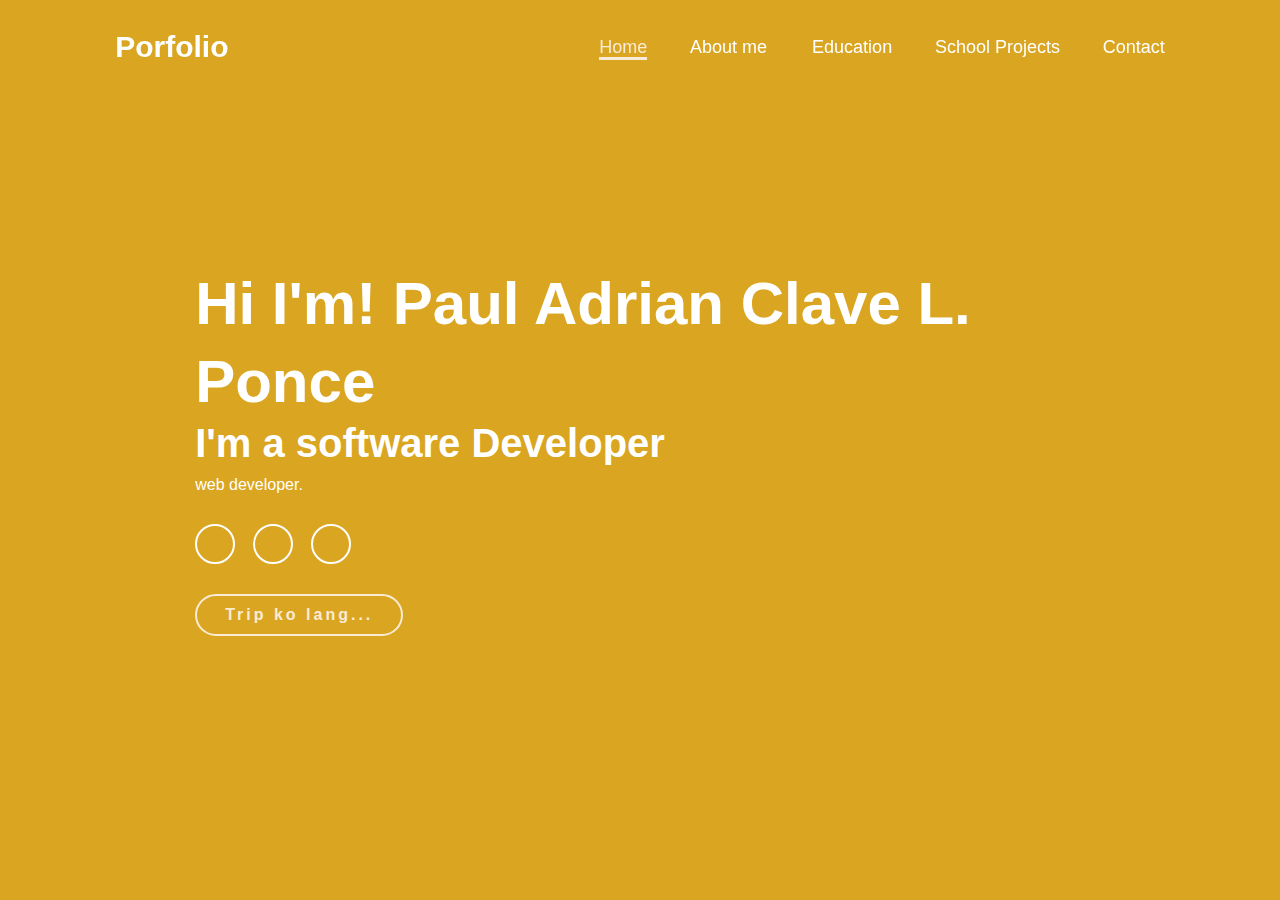
==== index.html @ f71eae0b "Update index.html" ====
<!DOCTYPE html>
<html lang="en">
<head>
    <meta charset="UTF-8">
    <meta name="viewport" content="width=device-width, initial-scale=1.0">
    <link rel="stylesheet" href="style.css">
  
    <!--- fonts and icons --->
    <link rel="stylesheet" href="https://cdnjs.cloudflare.com/ajax/libs/font-awesome/6.6.0/css/all.min.css" integrity="sha512-Kc323vGBEqzTmouAECnVceyQqyqdsSiqLQISBL29aUW4U/M7pSPA/gEUZQqv1cwx4OnYxTxve5UMg5GT6L4JJg==" crossorigin="anonymous" referrerpolicy="no-referrer" />
    <title>Porfolio</title>
</head>
<body>
    <header>
        <a href="#" class="logo"> Porfolio</a>
        
        <nav>
           
            <a href="#" class="active"> Home</a>
            <a href="index2.html" >About me </a>
            <a href="index3.html" >Education</a>
            <a href="index4.html" >School Projects</a>
            <a href="index5.html" >Contact</a>
        </nav>
    </header>
    <section class="home">
        <div class="home-img">
            <img src="Ponce.jpg" alt="">
        </div>
        <div class="home-content">
            <h1>Hi I'm! <span>Paul Adrian Clave L. Ponce</span></h1>
            <h3 class="typing-text">I'm a <span></span></h3>
            <p>web developer.</p>
        <div class="social-icons">
         <a href=""><i class="fa-brands fa-facebook"></i></a>
          <a href=""><i class="fa-brands fa-github"></i></a>
              <a href=""><i class="fa-brands fa-instagram"></i></a>
         </div>
            <a href="#" class="btn">Trip ko lang...</a>
        </div>
    </section>
</body>
</html>
---- style.css ----
*{
    margin: 0;
    padding: 0;
    box-sizing: border-box;
    text-decoration: none;
    border: none;
    outline: none;
    font-family: 'Poppins', sans-serif;
}

html{
    font-size: 62.5%;
}

body{
    width: 100%;
    height: 100vh;
    overflow-x: hidden;
    background-color: black;
    color: white;
}

header{
    margin-top: 20px;
    position: fixed;
    top: 0;
    left: 0;
    width: 100%;
    padding: 1rem 9%;
    background-color: transparent;
    filter: drop-shadow(10px);
    display: flex;
    justify-content: space-between;
    align-items: center;
    z-index: 100;
}

.logo{
    font-size: 3rem;
    color: white;
    font-weight: 800;
    cursor: pointer;
    transition: 0.5s ease;
}




.logo:hover{
    transform: scale(1.1);
}

nav a{
    font-size: 1.8rem;
    color: white;
    margin-left: 4rem;
    font-weight: 500;
    transition: 0.3s ease;
    border-bottom: 3px solid transparent;
}

nav a:hover,
nav a.active{
    color: antiquewhite;
    border-bottom: 3px solid antiquewhite;
}

@media(max-width:995px){
    nav{
        position: absolute;
        display: none;
        top: 0;
        right: 0;
        width: 40%;
        border-left: 3px solid skyblue;
        border-bottom: 3px solid skyblue;
        border-bottom-left-radius: 2rem;
        padding: 1rem solid;
        background-color: #161616;
        border-top: 0.1rem solid rgba(0,0,0,0.1);
    }

    nav.active{
        display: block;
    }

    nav a{
        display: block;
        font-size: 2rem;
        margin: 3rem 0;
    }

    nav a:hover,
    nav a.active{
        padding: 1rem;
        border-radius: 0.5rem;
        border-bottom: 0.5rem solid white;
    }
}




section{
    min-height: 100vh;
    padding: 5rem 9% 5rem;
}

.home{
    display: flex;
    justify-content: center;
    align-items: center;
    gap: 8rem;
    background-color: goldenrod;
}

.home .home-content h1{
    font-size: 6rem;
    font-weight: 700;
    line-height: 1.3;
}

span{
    color: white;
    
}

.home-content h3{
    font-size: 4rem;
    margin-bottom: 1rem;
    font-weight: 700;
}

.home-content p{
    font-size: 1.6rem;
}

.home-img{
    border-radius: 50%;
}

.home-img img{
    position: relative;
    width: 32vw;
    border-radius: 50%;
    box-shadow: 0 0 25px solid white;
    cursor: pointer;
    transition: 0.2s linear;
}

.home-img img:hover{
    font-size: 1.8rem;
    font-weight: 500;
}

.social-icons a{
    display: inline-flex;
    justify-content: center;
    align-items: center;
    width: 4rem;
    height: 4rem;
    background-color: transparent;
    border: 0.2rem solid white;
    font-size: 2rem;
    border-radius: 50%;
    margin: 3rem 1.5rem 3rem 0;
    transition: 0.3s ease;
    color: white;
}

.social-icons a:hover{
    color: black;
    transform: scale(1.3) translateY(-5px);
    background-color: white;
    box-shadow: 0  0 25px white;
}

.btn{
    display: inline-block;
    padding: 1rem 2.8rem;
    background-color: goldenrod;
    border-radius: 4rem;
    font-size: 1.6rem;
    color: antiquewhite;
    letter-spacing: 0.3rem;
    font-weight: 600;
    border: 2px solid antiquewhite;
    transition: 0.3s ease;
    cursor: pointer;
}

.btn:hover{
    transform: scale3d(1.03);
    background-color:white;
    color: black;
    box-shadow: 0 0 25px white;
}

.typing-text{
    font-size: 34px;
    font-weight: 600;
    min-width: 280px;
}

.typing-text span{
    position: relative;
}

.typing-text span::before{
    content: "software Developer";
    color: white;
    animation: words 20s infinite;
}

.typing-text span::after{
    content: "";
    background-color: goldenrod;
    position: absolute;
    width: calc(100% + 8px);
    height: 100%;
    border-left: 3px solid goldenrod;
    right: -8;
    animation: cursor 0.6s infinite;
}

@keyframes cursor{
    to{
        border-left: 3px solid white;
    }
}

@keyframes words{
    0%, 20%{
        content: "Web Developer";
    }
    21%, 40%{
        content: "Developer";
    }
    41%, 60%{
        content: "Programer";
    
    }
}

@media (max-width: 1000px){
    .home{
        gap: 4rem;
    }
}

@media(max-width:995px){
    .home{
        flex-direction: column;
        margin: 5rem 4rem;
    }

    .home .home-content h3{
        font-size: 2.5rem;
    }

    .home-content h1{
        font-size: 5rem;
    }

    .home-img img{
        width: 70vw;
        margin-top: 4rem;
    }
}
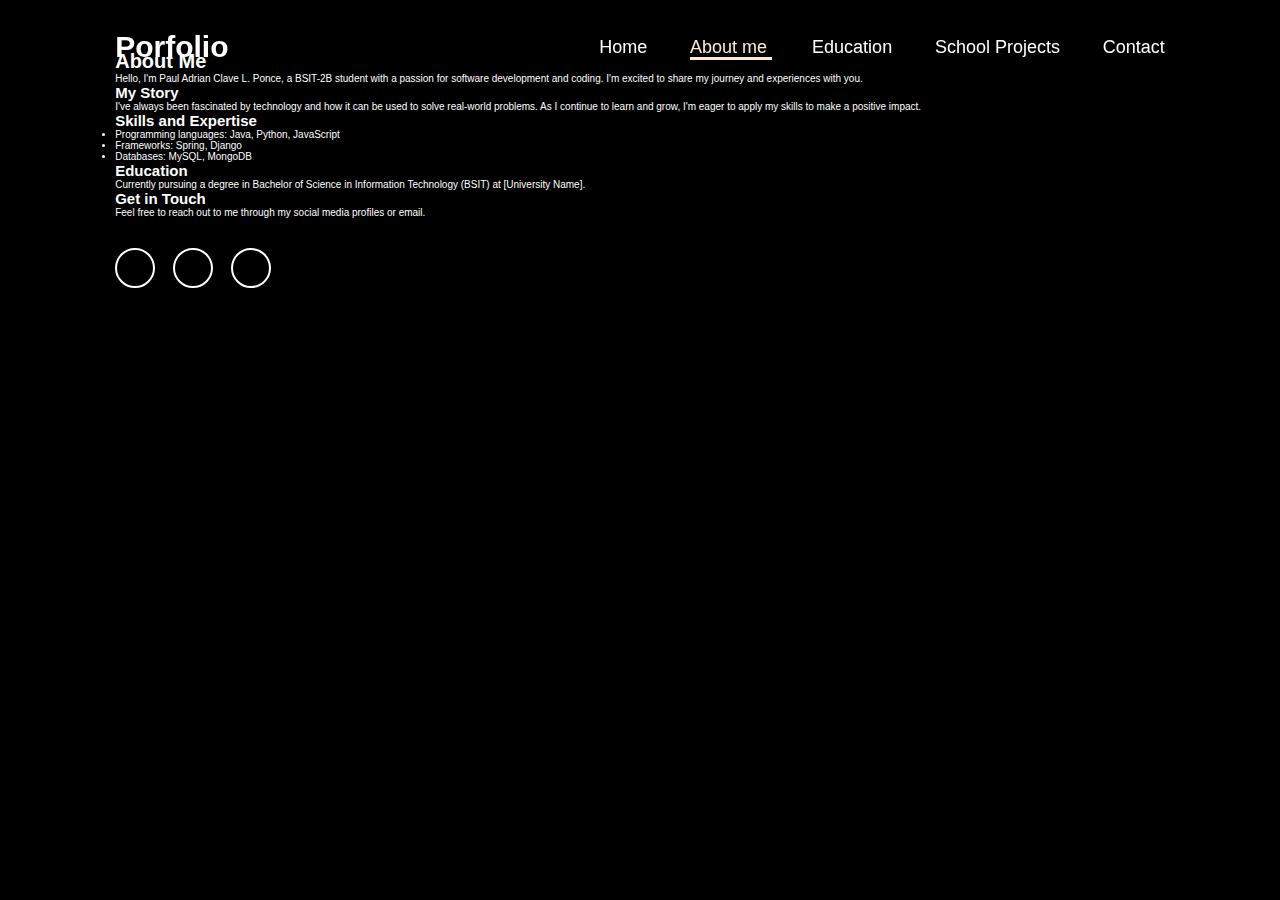
==== commit 8b9a14ed: "Update index.html" ====
--- a/index.html
+++ b/index.html
@@ -7,7 +7,7 @@
   
     <!--- fonts and icons --->
     <link rel="stylesheet" href="https://cdnjs.cloudflare.com/ajax/libs/font-awesome/6.6.0/css/all.min.css" integrity="sha512-Kc323vGBEqzTmouAECnVceyQqyqdsSiqLQISBL29aUW4U/M7pSPA/gEUZQqv1cwx4OnYxTxve5UMg5GT6L4JJg==" crossorigin="anonymous" referrerpolicy="no-referrer" />
-    <title>Porfolio</title>
+    <title>About Me</title>
 </head>
 <body>
     <header>
@@ -15,27 +15,34 @@
         
         <nav>
            
-            <a href="#" class="active"> Home</a>
-            <a href="index2.html" >About me </a>
+            <a href="index.html"> Home</a>
+            <a href="#" class="active">About me </a>
             <a href="index3.html" >Education</a>
             <a href="index4.html" >School Projects</a>
             <a href="index5.html" >Contact</a>
         </nav>
     </header>
-    <section class="home">
-        <div class="home-img">
-            <img src="Ponce.jpg" alt="">
-        </div>
-        <div class="home-content">
-            <h1>Hi I'm! <span>Paul Adrian Clave L. Ponce</span></h1>
-            <h3 class="typing-text">I'm a <span></span></h3>
-            <p>web developer.</p>
-        <div class="social-icons">
-         <a href=""><i class="fa-brands fa-facebook"></i></a>
-          <a href=""><i class="fa-brands fa-github"></i></a>
-              <a href=""><i class="fa-brands fa-instagram"></i></a>
-         </div>
-            <a href="#" class="btn">Trip ko lang...</a>
+    <section class="about">
+        <div class="about-content">
+            <h1>About Me</h1>
+            <p>Hello, I'm Paul Adrian Clave L. Ponce, a BSIT-2B student with a passion for software development and coding. I'm excited to share my journey and experiences with you.</p>
+            <h2>My Story</h2>
+            <p>I've always been fascinated by technology and how it can be used to solve real-world problems. As I continue to learn and grow, I'm eager to apply my skills to make a positive impact.</p>
+            <h2>Skills and Expertise</h2>
+            <ul>
+                <li>Programming languages: Java, Python, JavaScript</li>
+                <li>Frameworks: Spring, Django</li>
+                <li>Databases: MySQL, MongoDB</li>
+            </ul>
+            <h2>Education</h2>
+            <p>Currently pursuing a degree in Bachelor of Science in Information Technology (BSIT) at [University Name].</p>
+            <h2>Get in Touch</h2>
+            <p>Feel free to reach out to me through my social media profiles or email.</p>
+            <div class="social-icons">
+                <a href="https://www.facebook.com/pauladrian.ponce.7?mibextid=LQQJ4d" target="_blank"><i class="fa-brands fa-facebook"></i></a>
+                <a href="https://github.com/dassty" target="_blank"><i class="fa-brands fa-github"></i></a>
+                <a href="https://www.instagram.com/dasstyy_0?igsh=MW1hc3Nxemk1bzk0aw%3D%3D&utm_source=qr" target="_blank"><i class="fa-brands fa-instagram"></i></a>
+            </div>
         </div>
     </section>
 </body>
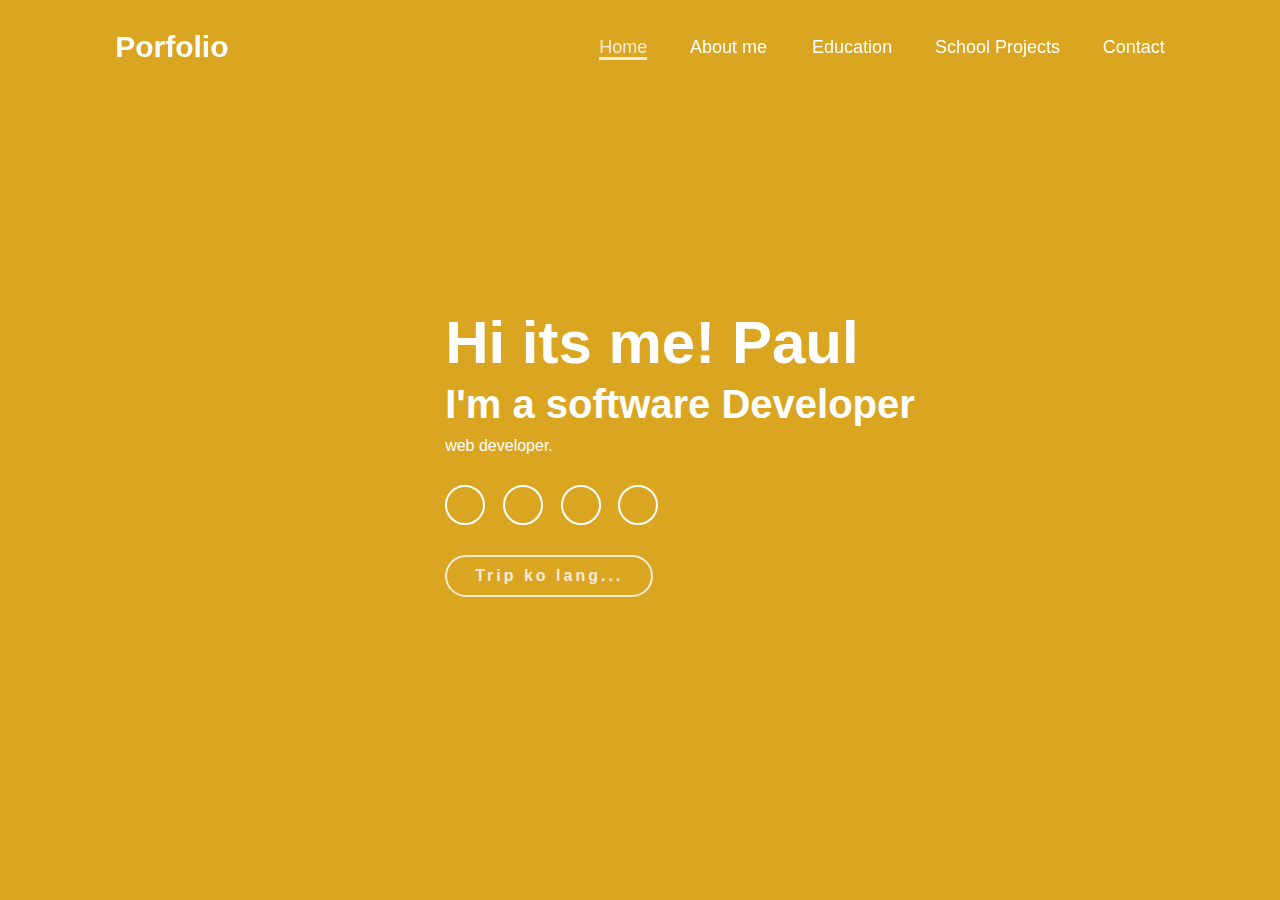
==== commit 3aa800c7: "Update index.html" ====
--- a/index.html
+++ b/index.html
@@ -7,7 +7,7 @@
   
     <!--- fonts and icons --->
     <link rel="stylesheet" href="https://cdnjs.cloudflare.com/ajax/libs/font-awesome/6.6.0/css/all.min.css" integrity="sha512-Kc323vGBEqzTmouAECnVceyQqyqdsSiqLQISBL29aUW4U/M7pSPA/gEUZQqv1cwx4OnYxTxve5UMg5GT6L4JJg==" crossorigin="anonymous" referrerpolicy="no-referrer" />
-    <title>About Me</title>
+    <title>Porfolio</title>
 </head>
 <body>
     <header>
@@ -15,34 +15,28 @@
         
         <nav>
            
-            <a href="index.html"> Home</a>
-            <a href="#" class="active">About me </a>
+            <a href="#" class="active"> Home</a>
+            <a href="index2.html" >About me </a>
             <a href="index3.html" >Education</a>
             <a href="index4.html" >School Projects</a>
             <a href="index5.html" >Contact</a>
         </nav>
     </header>
-    <section class="about">
-        <div class="about-content">
-            <h1>About Me</h1>
-            <p>Hello, I'm Paul Adrian Clave L. Ponce, a BSIT-2B student with a passion for software development and coding. I'm excited to share my journey and experiences with you.</p>
-            <h2>My Story</h2>
-            <p>I've always been fascinated by technology and how it can be used to solve real-world problems. As I continue to learn and grow, I'm eager to apply my skills to make a positive impact.</p>
-            <h2>Skills and Expertise</h2>
-            <ul>
-                <li>Programming languages: Java, Python, JavaScript</li>
-                <li>Frameworks: Spring, Django</li>
-                <li>Databases: MySQL, MongoDB</li>
-            </ul>
-            <h2>Education</h2>
-            <p>Currently pursuing a degree in Bachelor of Science in Information Technology (BSIT) at [University Name].</p>
-            <h2>Get in Touch</h2>
-            <p>Feel free to reach out to me through my social media profiles or email.</p>
-            <div class="social-icons">
-                <a href="https://www.facebook.com/pauladrian.ponce.7?mibextid=LQQJ4d" target="_blank"><i class="fa-brands fa-facebook"></i></a>
-                <a href="https://github.com/dassty" target="_blank"><i class="fa-brands fa-github"></i></a>
-                <a href="https://www.instagram.com/dasstyy_0?igsh=MW1hc3Nxemk1bzk0aw%3D%3D&utm_source=qr" target="_blank"><i class="fa-brands fa-instagram"></i></a>
-            </div>
+    <section class="home">
+        <div class="home-img">
+            <img src="Ponce.jpg" alt="">
+        </div>
+        <div class="home-content">
+            <h1>Hi its me! <span>Paul</span></h1>
+            <h3 class="typing-text">I'm a <span></span></h3>
+            <p>web developer.</p>
+        <div class="social-icons">
+         <a href=""><i class="fa-brands fa-facebook"></i></a>
+          <a href=""><i class="fa-brands fa-github"></i></a>
+            <a href="#"><i class="fa-brands fa-x-twitter"></i></a>
+              <a href=""><i class="fa-brands fa-instagram"></i></a>
+         </div>
+            <a href="#" class="btn">Trip ko lang...</a>
         </div>
     </section>
 </body>
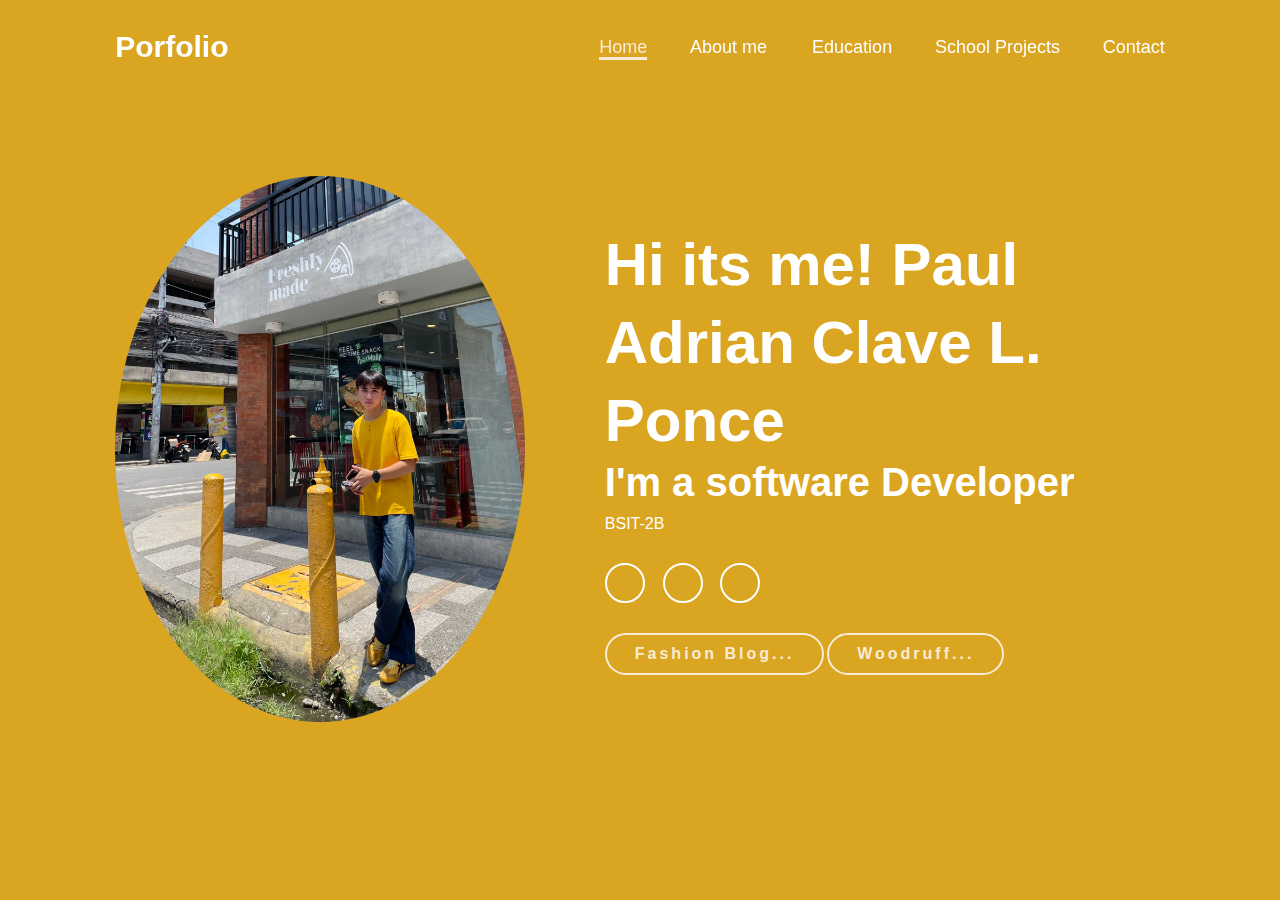
==== commit 870a1961: "Update index.html" ====
--- a/index.html
+++ b/index.html
@@ -24,19 +24,19 @@
     </header>
     <section class="home">
         <div class="home-img">
-            <img src="Ponce.jpg" alt="">
+            <img src="ponce pic.jpg" alt="">
         </div>
         <div class="home-content">
-            <h1>Hi its me! <span>Paul</span></h1>
+            <h1>Hi its me! <span>Paul Adrian Clave L. Ponce</span></h1>
             <h3 class="typing-text">I'm a <span></span></h3>
-            <p>web developer.</p>
+            <p>BSIT-2B</p>
         <div class="social-icons">
-         <a href=""><i class="fa-brands fa-facebook"></i></a>
-          <a href=""><i class="fa-brands fa-github"></i></a>
-            <a href="#"><i class="fa-brands fa-x-twitter"></i></a>
-              <a href=""><i class="fa-brands fa-instagram"></i></a>
+         <a href="https://www.facebook.com/pauladrian.ponce.7?mibextid=LQQJ4d" target="_blank"><i class="fa-brands fa-facebook"></i></a>
+          <a href="https://github.com/dassty" target="_blank"><i class="fa-brands fa-github"></i></a>
+            <a href="https://www.instagram.com/dasstyy_0?igsh=MW1hc3Nxemk1bzk0aw%3D%3D&utm_source=qr" target="_blank"><i class="fa-brands fa-instagram"></i></a>
          </div>
-            <a href="#" class="btn">Trip ko lang...</a>
+            <a href="fashionblog.html" class="btn">Fashion Blog...</a>
+            <a href="woodruff.html" class="btn">Woodruff...</a>
         </div>
     </section>
 </body>
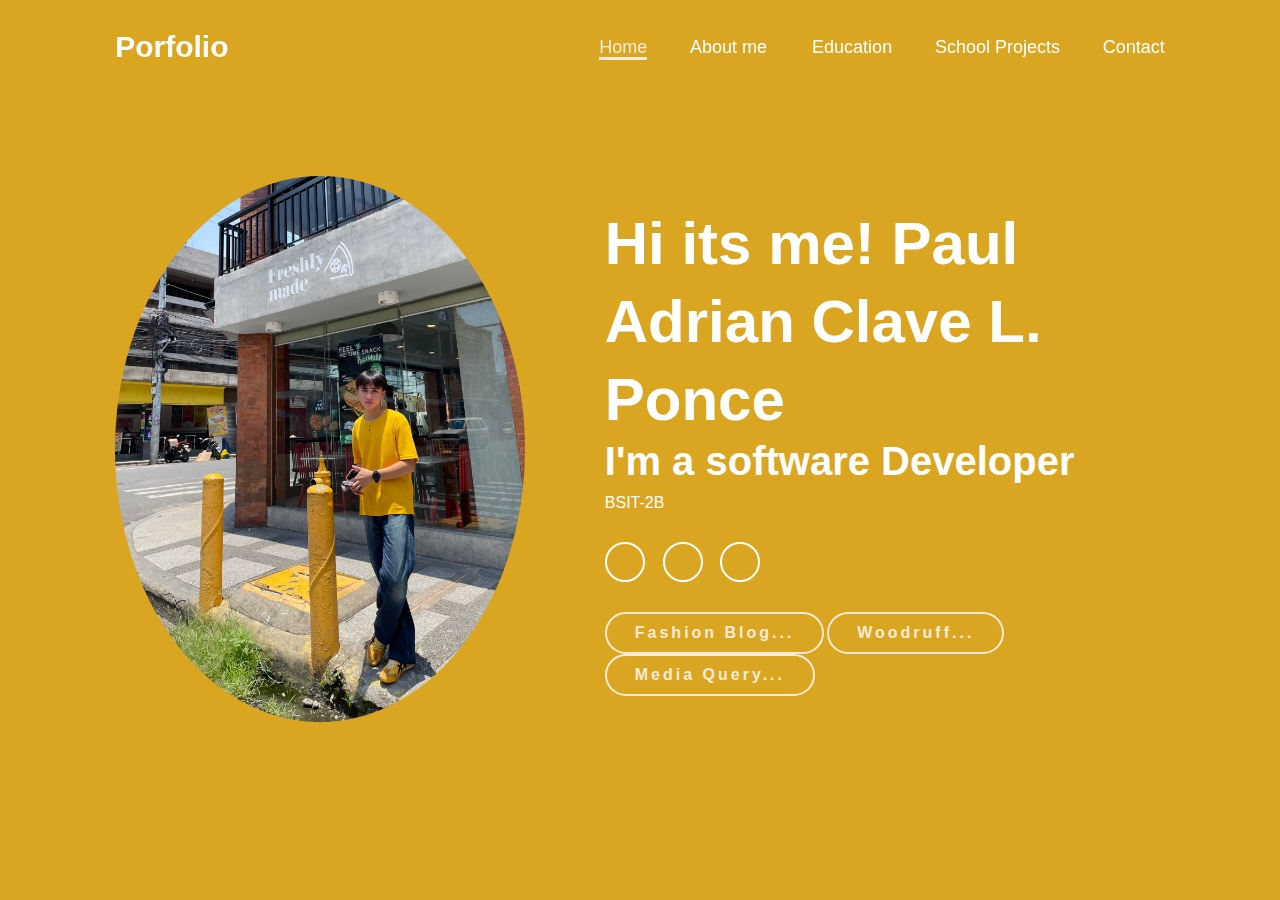
==== commit 8bdb4583: "Update index.html" ====
--- a/index.html
+++ b/index.html
@@ -37,6 +37,7 @@
          </div>
             <a href="fashionblog.html" class="btn">Fashion Blog...</a>
             <a href="woodruff.html" class="btn">Woodruff...</a>
+             <a href="woodruff.html" class="btn">Media Query...</a>
         </div>
     </section>
 </body>
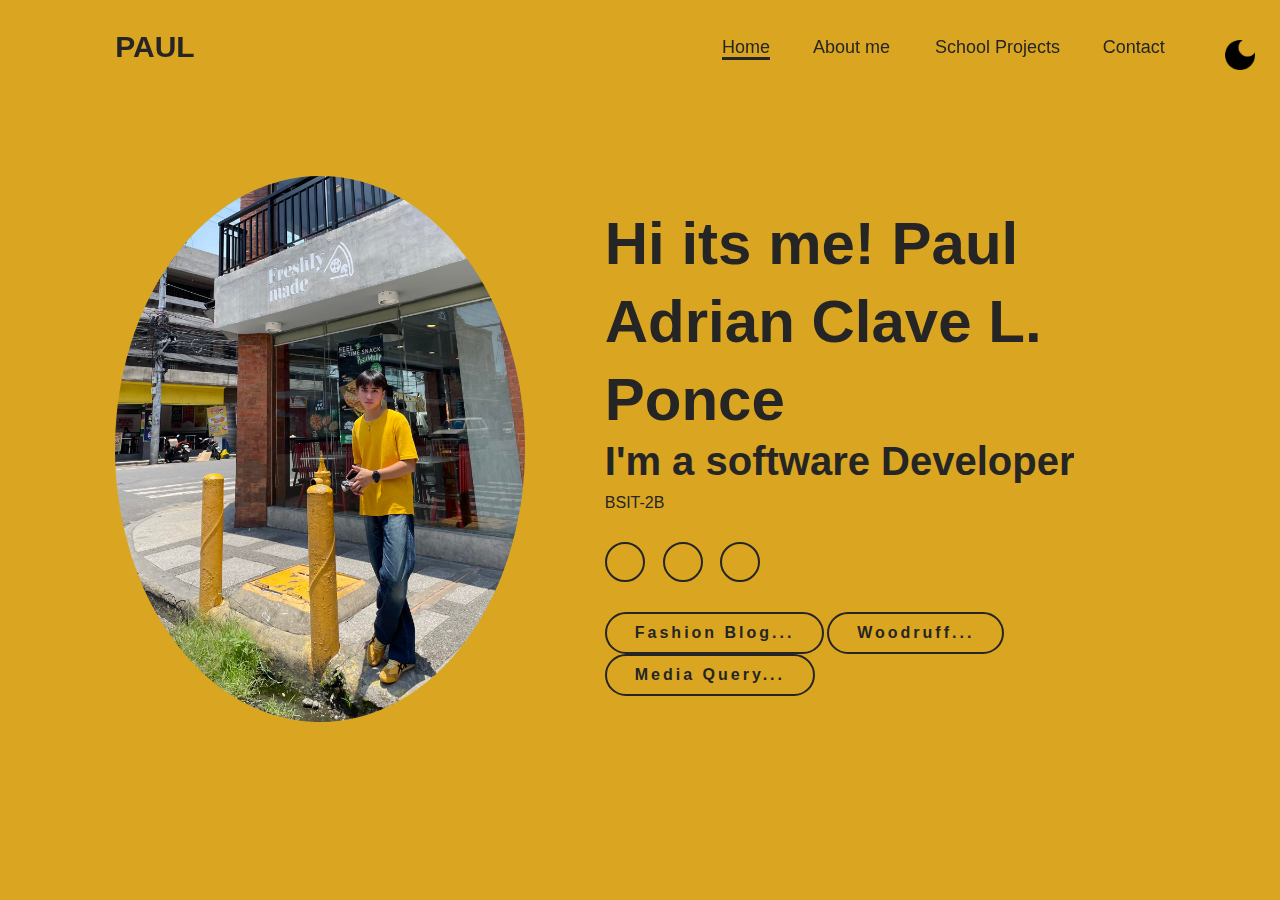
==== commit 1cba13a6: "xasa" ====
--- a/index.html
+++ b/index.html
@@ -5,21 +5,22 @@
     <meta name="viewport" content="width=device-width, initial-scale=1.0">
     <link rel="stylesheet" href="style.css">
   
-    <!--- fonts and icons --->
+    
     <link rel="stylesheet" href="https://cdnjs.cloudflare.com/ajax/libs/font-awesome/6.6.0/css/all.min.css" integrity="sha512-Kc323vGBEqzTmouAECnVceyQqyqdsSiqLQISBL29aUW4U/M7pSPA/gEUZQqv1cwx4OnYxTxve5UMg5GT6L4JJg==" crossorigin="anonymous" referrerpolicy="no-referrer" />
     <title>Porfolio</title>
 </head>
 <body>
     <header>
-        <a href="#" class="logo"> Porfolio</a>
+        <a href="#" class="logo"> PAUL</a>
         
         <nav>
            
             <a href="#" class="active"> Home</a>
             <a href="index2.html" >About me </a>
-            <a href="index3.html" >Education</a>
             <a href="index4.html" >School Projects</a>
             <a href="index5.html" >Contact</a>
+
+            <img src="dark-mode.png" alt="Moon" id="icon">
         </nav>
     </header>
     <section class="home">
@@ -37,8 +38,11 @@
          </div>
             <a href="fashionblog.html" class="btn">Fashion Blog...</a>
             <a href="woodruff.html" class="btn">Woodruff...</a>
-             <a href="woodruff.html" class="btn">Media Query...</a>
+             <a href="media.html" class="btn">Media Query...</a>
         </div>
+
     </section>
+    
+    <script src="script.js"></script>
 </body>
 </html>
--- a/style.css
+++ b/style.css
@@ -1,269 +1,285 @@
-*{
-    margin: 0;
-    padding: 0;
-    box-sizing: border-box;
-    text-decoration: none;
-    border: none;
-    outline: none;
-    font-family: 'Poppins', sans-serif;
-}
-
-html{
-    font-size: 62.5%;
-}
-
-body{
-    width: 100%;
-    height: 100vh;
-    overflow-x: hidden;
-    background-color: black;
-    color: white;
-}
-
-header{
-    margin-top: 20px;
-    position: fixed;
-    top: 0;
-    left: 0;
-    width: 100%;
-    padding: 1rem 9%;
-    background-color: transparent;
-    filter: drop-shadow(10px);
-    display: flex;
-    justify-content: space-between;
-    align-items: center;
-    z-index: 100;
-}
-
-.logo{
-    font-size: 3rem;
-    color: white;
-    font-weight: 800;
-    cursor: pointer;
-    transition: 0.5s ease;
-}
-
-
-
-
-.logo:hover{
-    transform: scale(1.1);
-}
-
-nav a{
-    font-size: 1.8rem;
-    color: white;
-    margin-left: 4rem;
-    font-weight: 500;
-    transition: 0.3s ease;
-    border-bottom: 3px solid transparent;
-}
-
-nav a:hover,
-nav a.active{
-    color: antiquewhite;
-    border-bottom: 3px solid antiquewhite;
-}
-
-@media(max-width:995px){
-    nav{
-        position: absolute;
-        display: none;
-        top: 0;
-        right: 0;
-        width: 40%;
-        border-left: 3px solid skyblue;
-        border-bottom: 3px solid skyblue;
-        border-bottom-left-radius: 2rem;
-        padding: 1rem solid;
-        background-color: #161616;
-        border-top: 0.1rem solid rgba(0,0,0,0.1);
-    }
-
-    nav.active{
-        display: block;
-    }
-
-    nav a{
-        display: block;
-        font-size: 2rem;
-        margin: 3rem 0;
-    }
-
-    nav a:hover,
-    nav a.active{
-        padding: 1rem;
-        border-radius: 0.5rem;
-        border-bottom: 0.5rem solid white;
-    }
-}
-
-
-
-
-section{
-    min-height: 100vh;
-    padding: 5rem 9% 5rem;
-}
-
-.home{
-    display: flex;
-    justify-content: center;
-    align-items: center;
-    gap: 8rem;
-    background-color: goldenrod;
-}
-
-.home .home-content h1{
-    font-size: 6rem;
-    font-weight: 700;
-    line-height: 1.3;
-}
-
-span{
-    color: white;
-    
-}
-
-.home-content h3{
-    font-size: 4rem;
-    margin-bottom: 1rem;
-    font-weight: 700;
-}
-
-.home-content p{
-    font-size: 1.6rem;
-}
-
-.home-img{
-    border-radius: 50%;
-}
-
-.home-img img{
-    position: relative;
-    width: 32vw;
-    border-radius: 50%;
-    box-shadow: 0 0 25px solid white;
-    cursor: pointer;
-    transition: 0.2s linear;
-}
-
-.home-img img:hover{
-    font-size: 1.8rem;
-    font-weight: 500;
-}
-
-.social-icons a{
-    display: inline-flex;
-    justify-content: center;
-    align-items: center;
-    width: 4rem;
-    height: 4rem;
-    background-color: transparent;
-    border: 0.2rem solid white;
-    font-size: 2rem;
-    border-radius: 50%;
-    margin: 3rem 1.5rem 3rem 0;
-    transition: 0.3s ease;
-    color: white;
-}
-
-.social-icons a:hover{
-    color: black;
-    transform: scale(1.3) translateY(-5px);
-    background-color: white;
-    box-shadow: 0  0 25px white;
-}
-
-.btn{
-    display: inline-block;
-    padding: 1rem 2.8rem;
-    background-color: goldenrod;
-    border-radius: 4rem;
-    font-size: 1.6rem;
-    color: antiquewhite;
-    letter-spacing: 0.3rem;
-    font-weight: 600;
-    border: 2px solid antiquewhite;
-    transition: 0.3s ease;
-    cursor: pointer;
-}
-
-.btn:hover{
-    transform: scale3d(1.03);
-    background-color:white;
-    color: black;
-    box-shadow: 0 0 25px white;
-}
-
-.typing-text{
-    font-size: 34px;
-    font-weight: 600;
-    min-width: 280px;
-}
-
-.typing-text span{
-    position: relative;
-}
-
-.typing-text span::before{
-    content: "software Developer";
-    color: white;
-    animation: words 20s infinite;
-}
-
-.typing-text span::after{
-    content: "";
-    background-color: goldenrod;
-    position: absolute;
-    width: calc(100% + 8px);
-    height: 100%;
-    border-left: 3px solid goldenrod;
-    right: -8;
-    animation: cursor 0.6s infinite;
-}
-
-@keyframes cursor{
-    to{
-        border-left: 3px solid white;
-    }
-}
-
-@keyframes words{
-    0%, 20%{
-        content: "Web Developer";
-    }
-    21%, 40%{
-        content: "Developer";
-    }
-    41%, 60%{
-        content: "Programer";
-    
-    }
-}
-
-@media (max-width: 1000px){
-    .home{
-        gap: 4rem;
-    }
-}
-
-@media(max-width:995px){
-    .home{
-        flex-direction: column;
-        margin: 5rem 4rem;
-    }
-
-    .home .home-content h3{
-        font-size: 2.5rem;
-    }
-
-    .home-content h1{
-        font-size: 5rem;
-    }
-
-    .home-img img{
-        width: 70vw;
-        margin-top: 4rem;
-    }
-}+:root {
+    --primary-color: #252525;
+    --secondary-color: goldenrod;
+}
+
+.dark-theme{
+    --primary-color: goldenrod;
+    --secondary-color: #252525;
+}
+
+a, .btn {
+    transition: all 300ms ease;
+}
+
+#icon {
+    width: 40px;
+    cursor: pointer;
+    position: absolute;
+    top: 15px;
+    right: 20px;
+}
+
+* {
+    margin: 0;
+    padding: 0;
+    box-sizing: border-box;
+    text-decoration: none;
+    border: none;
+    outline: none;
+    font-family: 'Poppins', sans-serif;
+}
+
+html {
+    font-size: 62.5%;
+}
+
+body {
+    width: 100%;
+    height: 100vh;
+    overflow-x: hidden;
+    background-color: var(--secondary-color);
+    color: var(--primary-color);
+}
+
+header {
+    margin-top: 20px;
+    position: fixed;
+    top: 0;
+    left: 0;
+    width: 100%;
+    padding: 1rem 9%;
+    background-color: transparent;
+    filter: drop-shadow(10px);
+    display: flex;
+    justify-content: space-between;
+    align-items: center;
+    z-index: 100;
+}
+
+.logo {
+    font-size: 3rem;
+    color: var(--primary-color);
+    font-weight: 800;
+    cursor: pointer;
+    transition: 0.5s ease;
+}
+
+.logo:hover {
+    transform: scale(1.1);
+}
+
+nav a {
+    font-size: 1.8rem;
+    color: var(--primary-color);
+    margin-left: 4rem;
+    font-weight: 500;
+    transition: 0.3s ease;
+    border-bottom: 3px solid transparent;
+}
+
+nav a:hover,
+nav a.active {
+    color: var(--primary-color);
+    border-bottom: 3px solid var(--primary-color);
+}
+
+@media(max-width: 995px) {
+    nav {
+        position: absolute;
+        display: none;
+        top: 0;
+        right: 0;
+        width: 40%;
+        border-left: 3px solid skyblue;
+        border-bottom: 3px solid skyblue;
+        border-bottom-left-radius: 2rem;
+        padding: 1rem solid;
+        background-color: #161616;
+        border-top: 0.1rem solid rgba(0, 0, 0, 0.1);
+    }
+
+    nav.active {
+        display: block;
+    }
+
+    nav a {
+        display: block;
+        font-size: 2rem;
+        margin: 3rem 0;
+    }
+
+    nav a:hover,
+    nav a.active {
+        padding: 1rem;
+        border-radius: 0.5rem;
+        border-bottom: 0.5rem solid var(--primary-color);
+    }
+}
+
+section {
+    min-height: 100vh;
+    padding: 5rem 9% 5rem;
+}
+
+.home {
+    display: flex;
+    justify-content: center;
+    align-items: center;
+    gap: 8rem;
+    background-color: var(--secondary-color);
+}
+
+.home .home-content h1 {
+    font-size: 6rem;
+    font-weight: 700;
+    line-height: 1.3;
+}
+
+span {
+    color: var(--primary-color);
+}
+
+.home-content h3 {
+    font-size: 4rem;
+    margin-bottom: 1rem;
+    font-weight: 700;
+}
+
+.home-content p {
+    font-size: 1.6rem;
+}
+
+.home-img {
+    border-radius: 50%;
+}
+
+.home-img img {
+    position: relative;
+    width: 32vw;
+    border-radius: 50%;
+    box-shadow: 0 0 25px solid white;
+    cursor: pointer;
+    transition: 0.2s linear;
+}
+
+.home-img img:hover {
+    font-size: 1.8rem;
+    font-weight: 500;
+}
+
+.social-icons a {
+    display: inline-flex;
+    justify-content: center;
+    align-items: center;
+    width: 4rem;
+    height: 4rem;
+    background-color: transparent;
+    border: 0.2rem solid var(--primary-color);
+    font-size: 2rem;
+    border-radius: 50%;
+    margin: 3rem 1.5rem 3rem 0;
+    transition: 0.3s ease;
+    color: var(--primary-color);
+}
+
+.social-icons a:hover {
+    color: var(--primary-color);
+    transform: scale(1.3) translateY(-5px);
+    background-color: var(--secondary-color);
+    box-shadow: 0 0 25px var(--primary-color);
+}
+
+.btn {
+    display: inline-block;
+    padding: 1rem 2.8rem;
+    background-color: var(--secondary-color);
+    border-radius: 4rem;
+    font-size: 1.6rem;
+    color: var(--primary-color);
+    letter-spacing: 0.3rem;
+    font-weight: 600;
+    border: 2px solid var(--primary-color);
+    transition: 0.3s ease;
+    cursor: pointer;
+}
+
+.btn:hover {
+    transform: scale3d(1.03);
+    background-color: white;
+    color: var(--primary-color);
+    box-shadow: 0 0 25px white;
+}
+
+.typing-text {
+    font-size: 34px;
+    font-weight: 600;
+    min-width: 280px;
+}
+
+.typing-text span {
+    position: relative;
+}
+
+.typing-text span::before {
+    content: "software Developer";
+    color: var(--primary-color);
+    animation: words 20s infinite;
+}
+
+.typing-text span::after {
+    content: "";
+    background-color: var(--secondary-color);
+    position: absolute;
+    width: calc(100% + 8px);
+    height: 100%;
+    border-left: 3px solid var(--secondary-color);
+    right: -8;
+    animation: cursor 0.6s infinite;
+}
+
+
+
+@keyframes cursor {
+    to {
+        border-left: 3px solid white;
+    }
+}
+
+@keyframes words {
+    0%, 20% {
+        content: "Web Developer";
+    }
+    21%, 40% {
+        content: "Developer";
+    }
+    41%, 60% {
+        content: "Programer";
+    }
+}
+
+@media (max-width: 1000px) {
+    .home {
+        gap: 4rem;
+    }
+}
+
+@media(max-width: 995px) {
+    .home {
+        flex-direction: column;
+        margin: 5rem 4rem;
+    }
+
+    .home .home-content h3 {
+        font-size: 2.5rem;
+    }
+
+    .home-content h1 {
+        font-size: 5rem;
+    }
+
+    .home-img img {
+        width: 70vw;
+        margin-top: 4rem;
+    }
+}
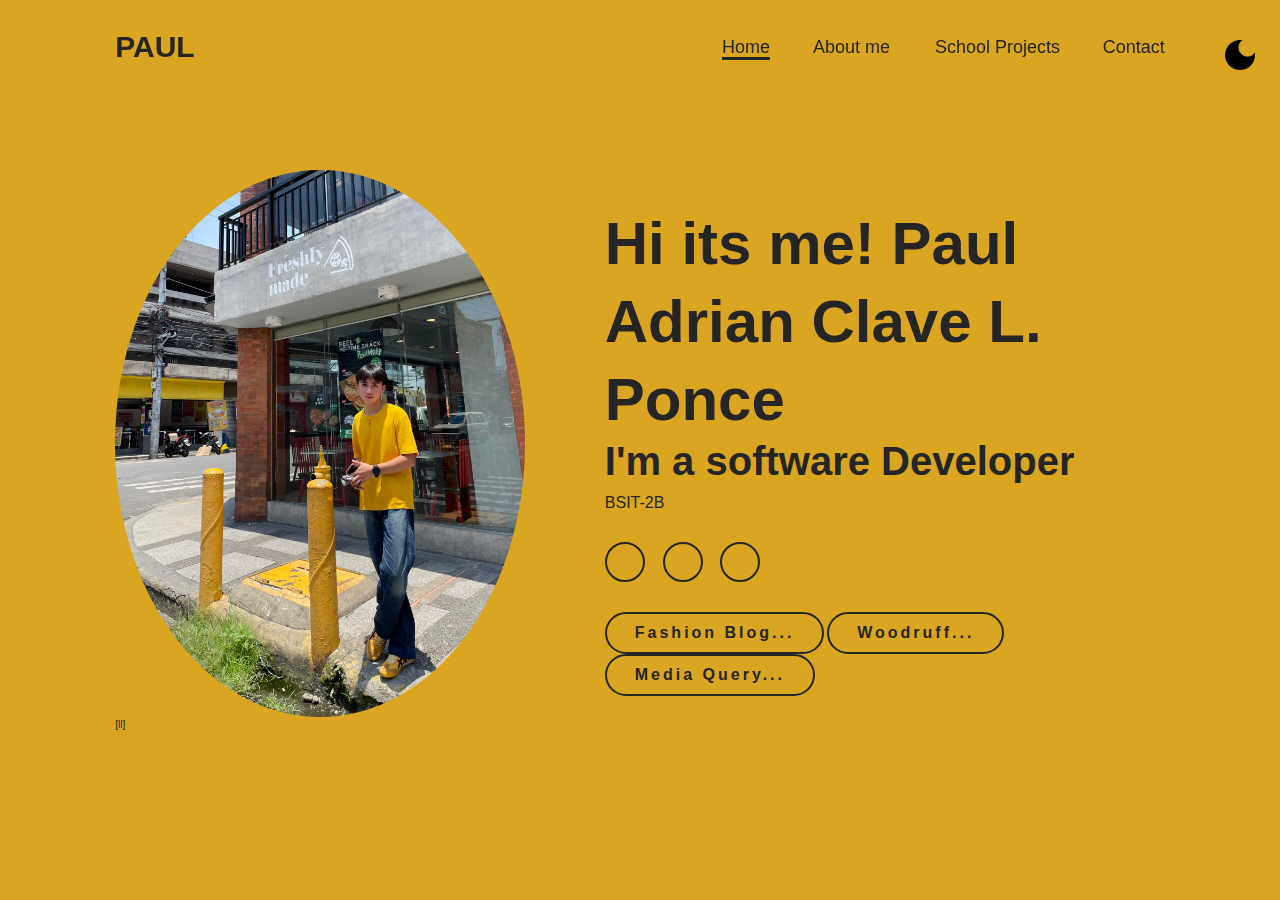
==== commit 1e33b8a4: "Update index.html" ====
--- a/index.html
+++ b/index.html
@@ -25,7 +25,7 @@
     </header>
     <section class="home">
         <div class="home-img">
-            <img src="ponce pic.jpg" alt="">
+            <img src="ponce pic.jpg" alt="">[ll]
         </div>
         <div class="home-content">
             <h1>Hi its me! <span>Paul Adrian Clave L. Ponce</span></h1>
